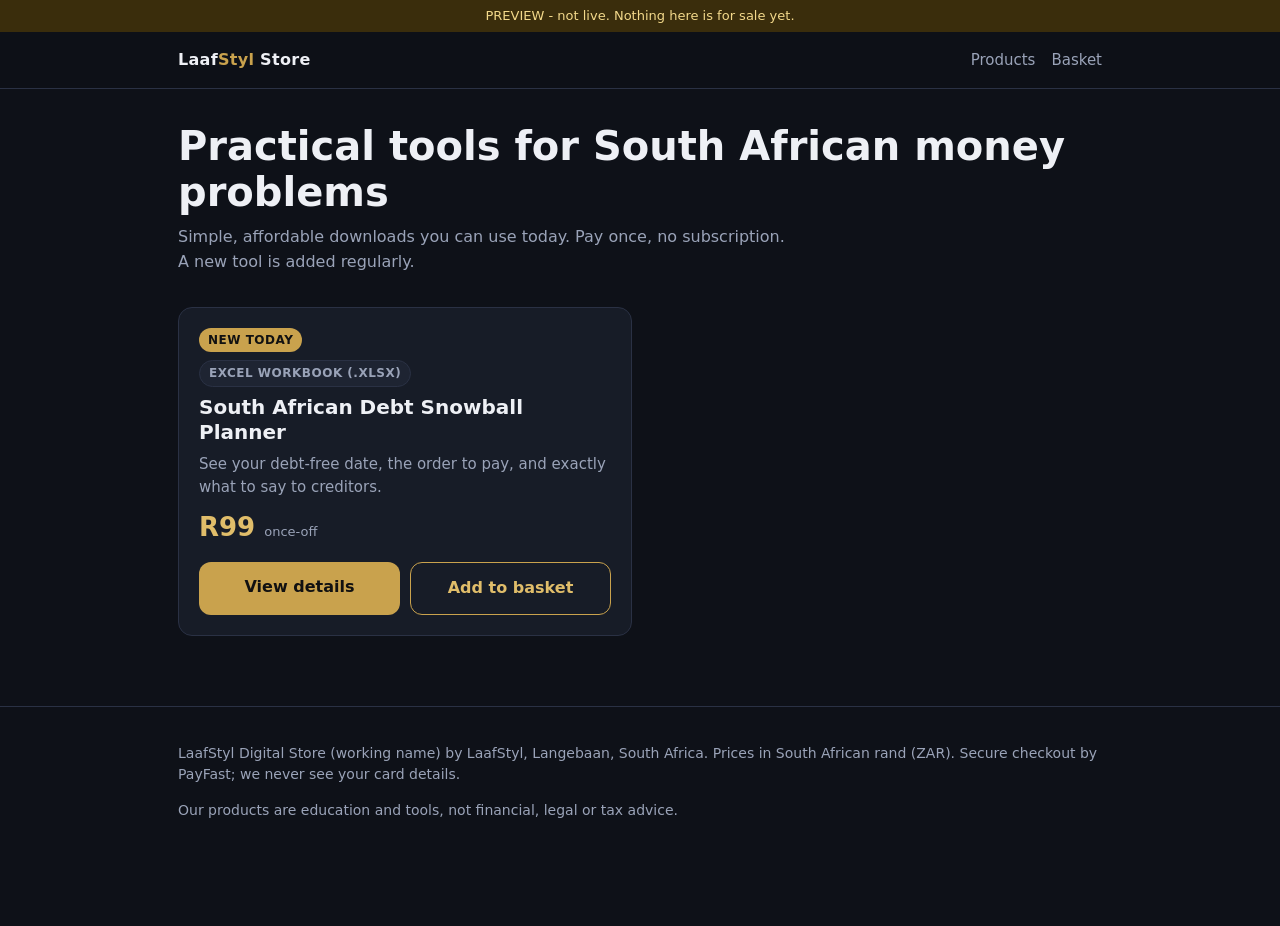
==== index.html @ 55f6070b "LaafStyl store: day 1 preview (Debt Snowball Planner)" ====
<!doctype html>
<html lang="en"><head><meta charset="utf-8">
<meta name="viewport" content="width=device-width,initial-scale=1">
<title>LaafStyl Digital Store (working name) - practical tools for South African money problems</title>
<meta name="description" content="Affordable South African money tools: debt planners, letter templates and calculators. Pay once, download instantly.">
<meta name="robots" content="noindex,nofollow">
<meta name="theme-color" content="#0e1118">
<link rel="stylesheet" href="assets/style.css">
</head><body>
<div class="preview-banner">PREVIEW - not live. Nothing here is for sale yet.</div>
<header class="top"><div class="wrap">
<a class="brand" href="index.html">Laaf<span>Styl</span> Store</a>
<nav><a href="index.html" data-keepv>Products</a><a href="cart.html" data-keepv>Basket<span class="badge-count" data-basket-count style="display:none">0</span></a></nav>
</div></header>
<main class="wrap">
<section class="hero"><h1>Practical tools for South African money problems</h1>
<p>Simple, affordable downloads you can use today. Pay once, no subscription. A new tool is added regularly.</p></section>
<div class="grid">
<article class="card">
<span class="tag">New today</span><span class="tag fmt">Excel workbook (.xlsx)</span>
<h2><a href="p/debt-snowball-planner.html" data-keepv>South African Debt Snowball Planner</a></h2>
<p>See your debt-free date, the order to pay, and exactly what to say to creditors.</p>
<div class="price">R99 <small>once-off</small></div>
<div class="row"><a class="btn" href="p/debt-snowball-planner.html" data-keepv>View details</a><a class="btn ghost" href="#" data-add="debt-snowball-planner">Add to basket</a></div>
</article>
</div></main>
<footer><div class="wrap">
<p>LaafStyl Digital Store (working name) by LaafStyl, Langebaan, South Africa. Prices in South African rand (ZAR). Secure checkout by PayFast; we never see your card details.</p>
<p>Our products are education and tools, not financial, legal or tax advice.</p>
</div></footer>
<script src="assets/store.js"></script>
</body></html>
---- assets/style.css ----
/* LaafStyl Digital Store - dark UI, gold accent, mobile first */
:root{--bg:#0e1118;--card:#171c27;--card2:#1e2432;--line:#2a3144;--text:#eef0f5;--mute:#9aa3b8;--gold:#c9a24d;--gold2:#e0bd6a;--ok:#4cc38a;--bad:#e5645b;--r:14px}
*{box-sizing:border-box}
html{-webkit-text-size-adjust:100%}
body{margin:0;background:var(--bg);color:var(--text);font:16px/1.55 system-ui,-apple-system,"Segoe UI",Roboto,Arial,sans-serif}
a{color:var(--gold2)}
img{max-width:100%;height:auto}
.wrap{max-width:960px;margin:0 auto;padding:0 18px}
header.top{position:sticky;top:0;z-index:5;background:rgba(14,17,24,.92);backdrop-filter:blur(8px);border-bottom:1px solid var(--line)}
header.top .wrap{display:flex;align-items:center;justify-content:space-between;height:56px}
.brand{font-weight:800;letter-spacing:.3px;color:var(--text);text-decoration:none}
.brand span{color:var(--gold)}
nav a{color:var(--mute);text-decoration:none;margin-left:16px;font-size:15px}
nav a:hover{color:var(--gold2)}
.badge-count{background:var(--gold);color:#111;border-radius:99px;padding:0 7px;font-size:12px;font-weight:700;margin-left:4px}
.hero{padding:34px 0 10px}
.hero h1{font-size:clamp(26px,6vw,40px);line-height:1.15;margin:0 0 10px}
.hero p{color:var(--mute);margin:0;max-width:620px}
.grid{display:grid;grid-template-columns:1fr;gap:16px;padding:22px 0 40px}
@media(min-width:640px){.grid{grid-template-columns:1fr 1fr}}
.card{position:relative;background:var(--card);border:1px solid var(--line);border-radius:var(--r);padding:20px;display:flex;flex-direction:column;gap:8px}
.card h2{margin:0;font-size:20px;line-height:1.25}
.card h2 a{color:var(--text);text-decoration:none}
.card p{margin:0;color:var(--mute);font-size:15px}
.price{font-size:26px;font-weight:800;color:var(--gold2)}
.price small{font-size:13px;color:var(--mute);font-weight:500}
.tag{display:inline-block;align-self:flex-start;font-size:12px;font-weight:700;letter-spacing:.5px;text-transform:uppercase;padding:3px 9px;border-radius:99px;background:var(--gold);color:#111}
.tag.fmt{background:var(--card2);color:var(--mute);border:1px solid var(--line)}
.btn{display:inline-block;text-align:center;border:0;border-radius:12px;padding:13px 20px;font-weight:700;font-size:16px;cursor:pointer;text-decoration:none;background:var(--gold);color:#111;min-height:48px}
.btn:hover{background:var(--gold2)}
.btn.ghost{background:transparent;border:1px solid var(--gold);color:var(--gold2)}
.btn[aria-disabled=true]{opacity:.5;pointer-events:none}
.row{display:flex;gap:10px;flex-wrap:wrap;margin-top:6px}
.row .btn{flex:1 1 150px}
.pagehero{padding:28px 0 8px}
.pagehero h1{font-size:clamp(24px,6vw,36px);line-height:1.18;margin:8px 0}
.crumbs{font-size:14px;color:var(--mute)}
.crumbs a{color:var(--mute)}
section.blk{background:var(--card);border:1px solid var(--line);border-radius:var(--r);padding:20px;margin:16px 0}
section.blk h2{margin:0 0 10px;font-size:19px;color:var(--gold2)}
ul.tick{list-style:none;margin:0;padding:0}
ul.tick li{padding:8px 0 8px 28px;position:relative;border-bottom:1px solid var(--line)}
ul.tick li:last-child{border:0}
ul.tick li:before{content:"\2713";position:absolute;left:0;color:var(--ok);font-weight:800}
details{border-bottom:1px solid var(--line);padding:10px 0}
details:last-child{border:0}
summary{cursor:pointer;font-weight:600}
details p{margin:8px 0 0;color:var(--mute)}
.note{font-size:14px;color:var(--mute)}
.disc{border-color:#4a3b1a;background:#1d1a12}
.buybar{position:sticky;bottom:0;background:rgba(14,17,24,.96);border-top:1px solid var(--line);padding:10px 0;margin-top:20px}
.buybar .wrap{display:flex;align-items:center;gap:12px}
.buybar .price{font-size:22px;margin-right:auto}
.buybar .btn{flex:0 1 190px;padding:11px 14px}
table.basket{width:100%;border-collapse:collapse}
table.basket td,table.basket th{padding:12px 6px;border-bottom:1px solid var(--line);text-align:left;vertical-align:middle}
table.basket td.r,table.basket th.r{text-align:right}
.remove{background:none;border:0;color:var(--bad);cursor:pointer;font-size:14px}
footer{border-top:1px solid var(--line);margin-top:30px;padding:22px 0 90px;color:var(--mute);font-size:14px}
.preview-banner{background:#3a2d0c;color:#f3d98b;text-align:center;font-size:13px;padding:6px 10px}
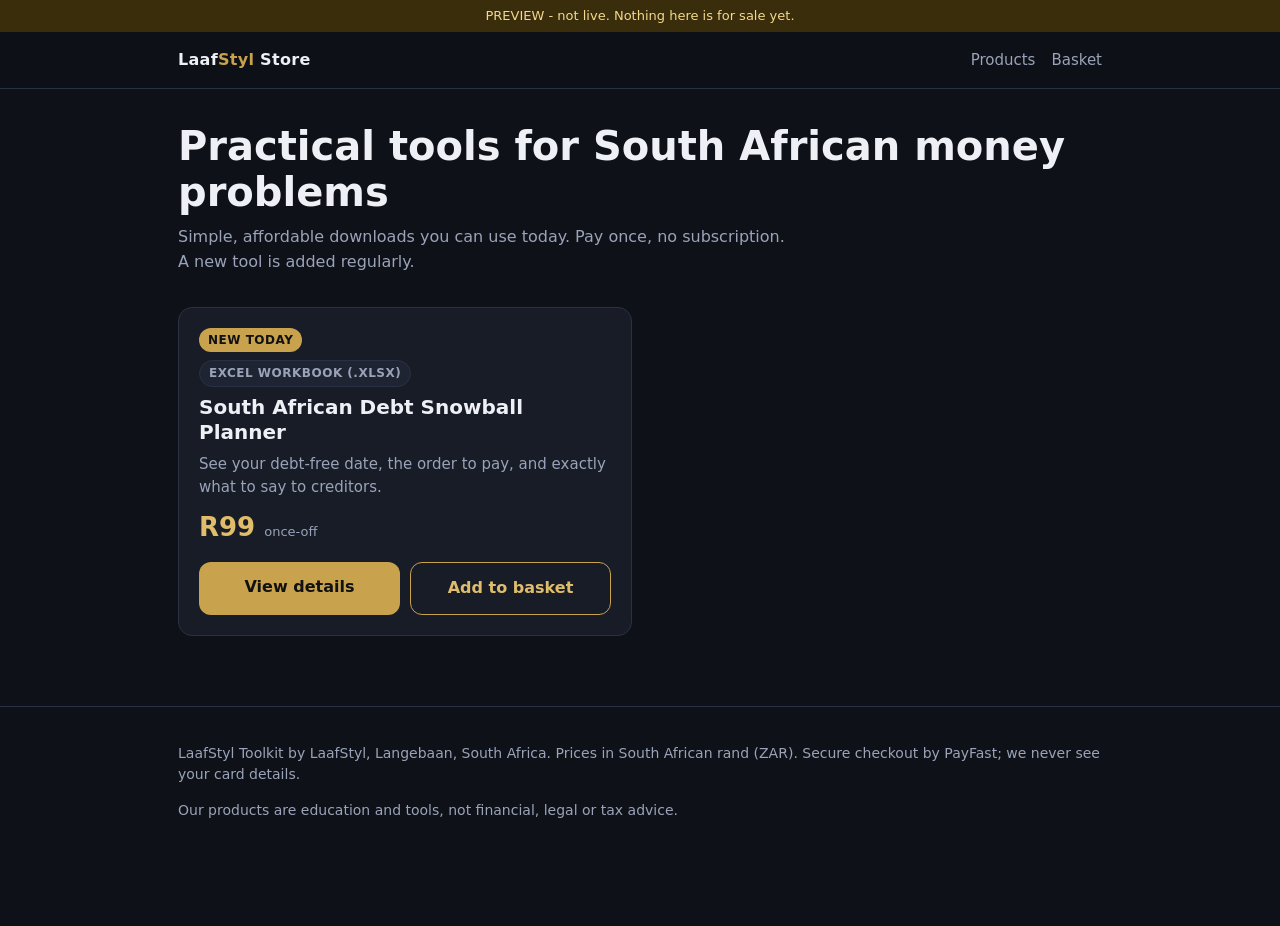
==== commit 674fe407: "Store name LaafStyl Toolkit, support email, refund wording" ====
--- a/index.html
+++ b/index.html
@@ -1,7 +1,7 @@
 <!doctype html>
 <html lang="en"><head><meta charset="utf-8">
 <meta name="viewport" content="width=device-width,initial-scale=1">
-<title>LaafStyl Digital Store (working name) - practical tools for South African money problems</title>
+<title>LaafStyl Toolkit - practical tools for South African money problems</title>
 <meta name="description" content="Affordable South African money tools: debt planners, letter templates and calculators. Pay once, download instantly.">
 <meta name="robots" content="noindex,nofollow">
 <meta name="theme-color" content="#0e1118">
@@ -25,7 +25,7 @@
 </article>
 </div></main>
 <footer><div class="wrap">
-<p>LaafStyl Digital Store (working name) by LaafStyl, Langebaan, South Africa. Prices in South African rand (ZAR). Secure checkout by PayFast; we never see your card details.</p>
+<p>LaafStyl Toolkit by LaafStyl, Langebaan, South Africa. Prices in South African rand (ZAR). Secure checkout by PayFast; we never see your card details.</p>
 <p>Our products are education and tools, not financial, legal or tax advice.</p>
 </div></footer>
 <script src="assets/store.js"></script>
